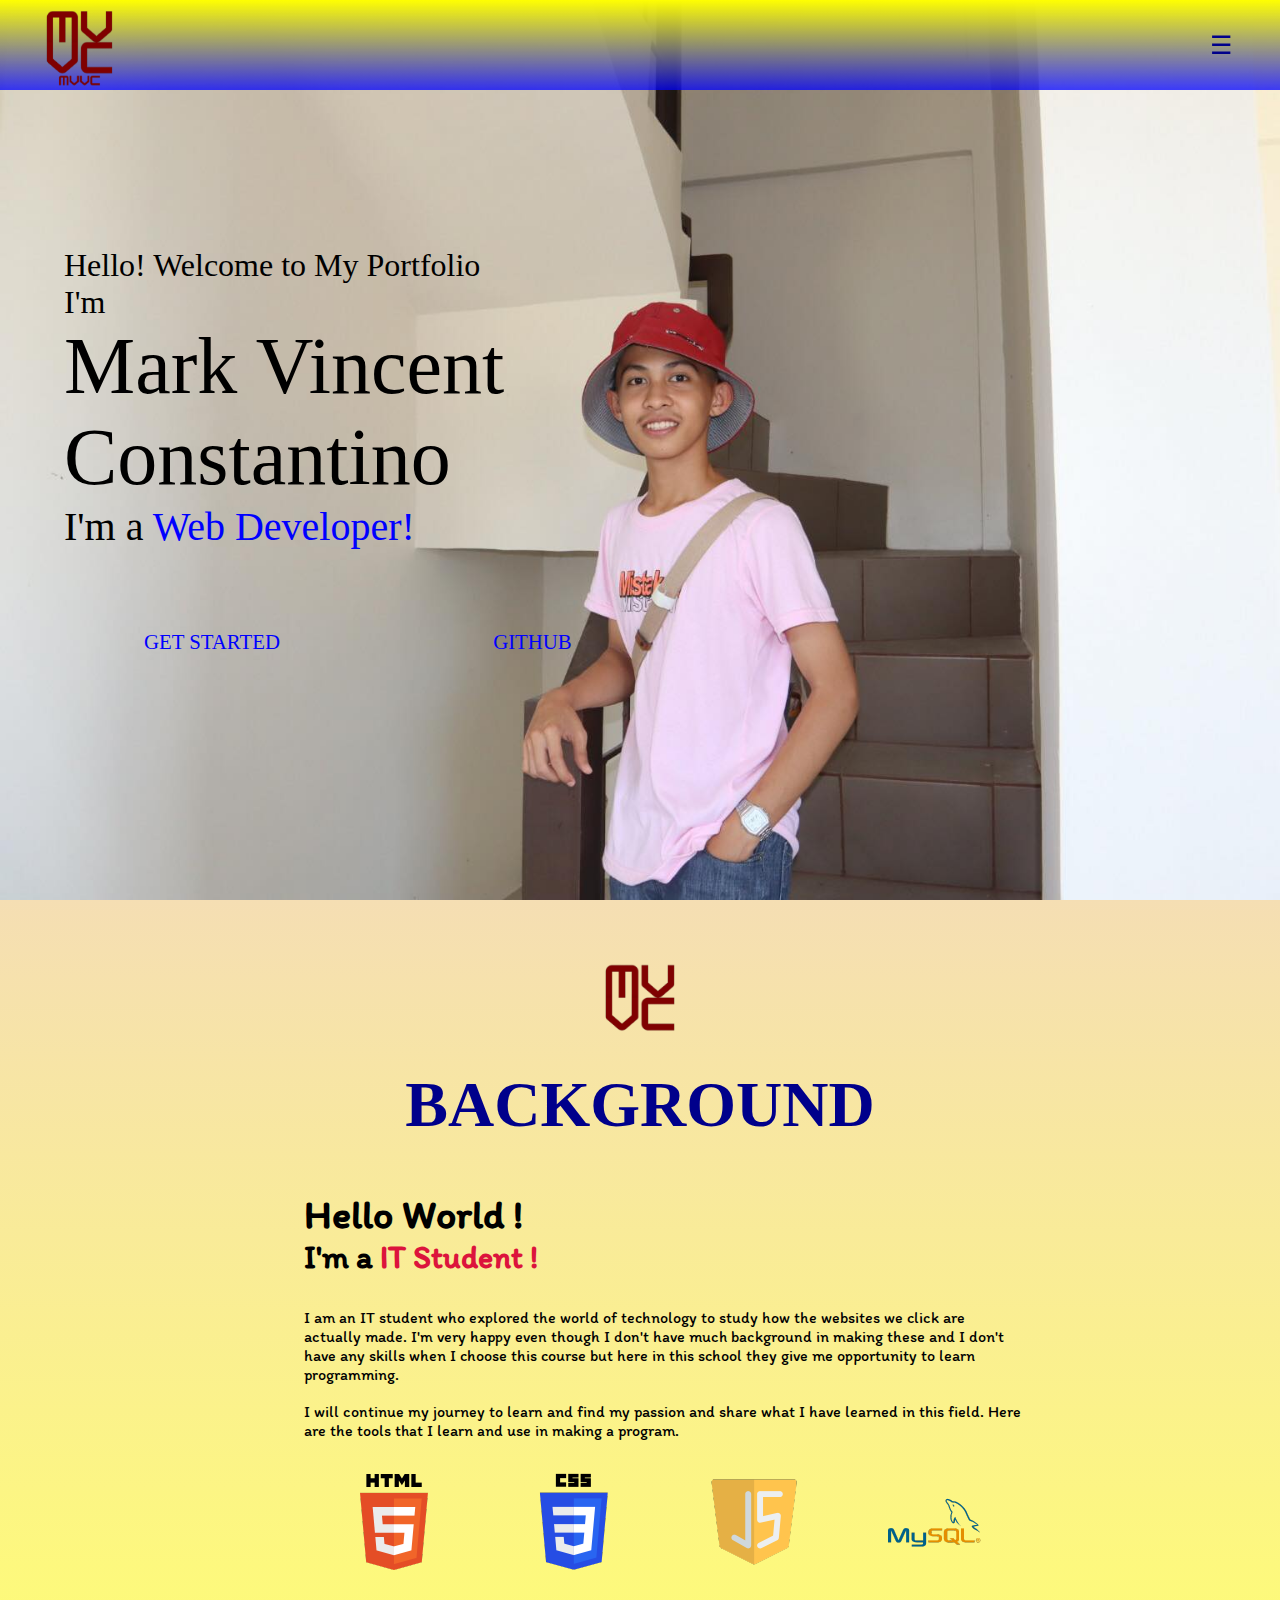
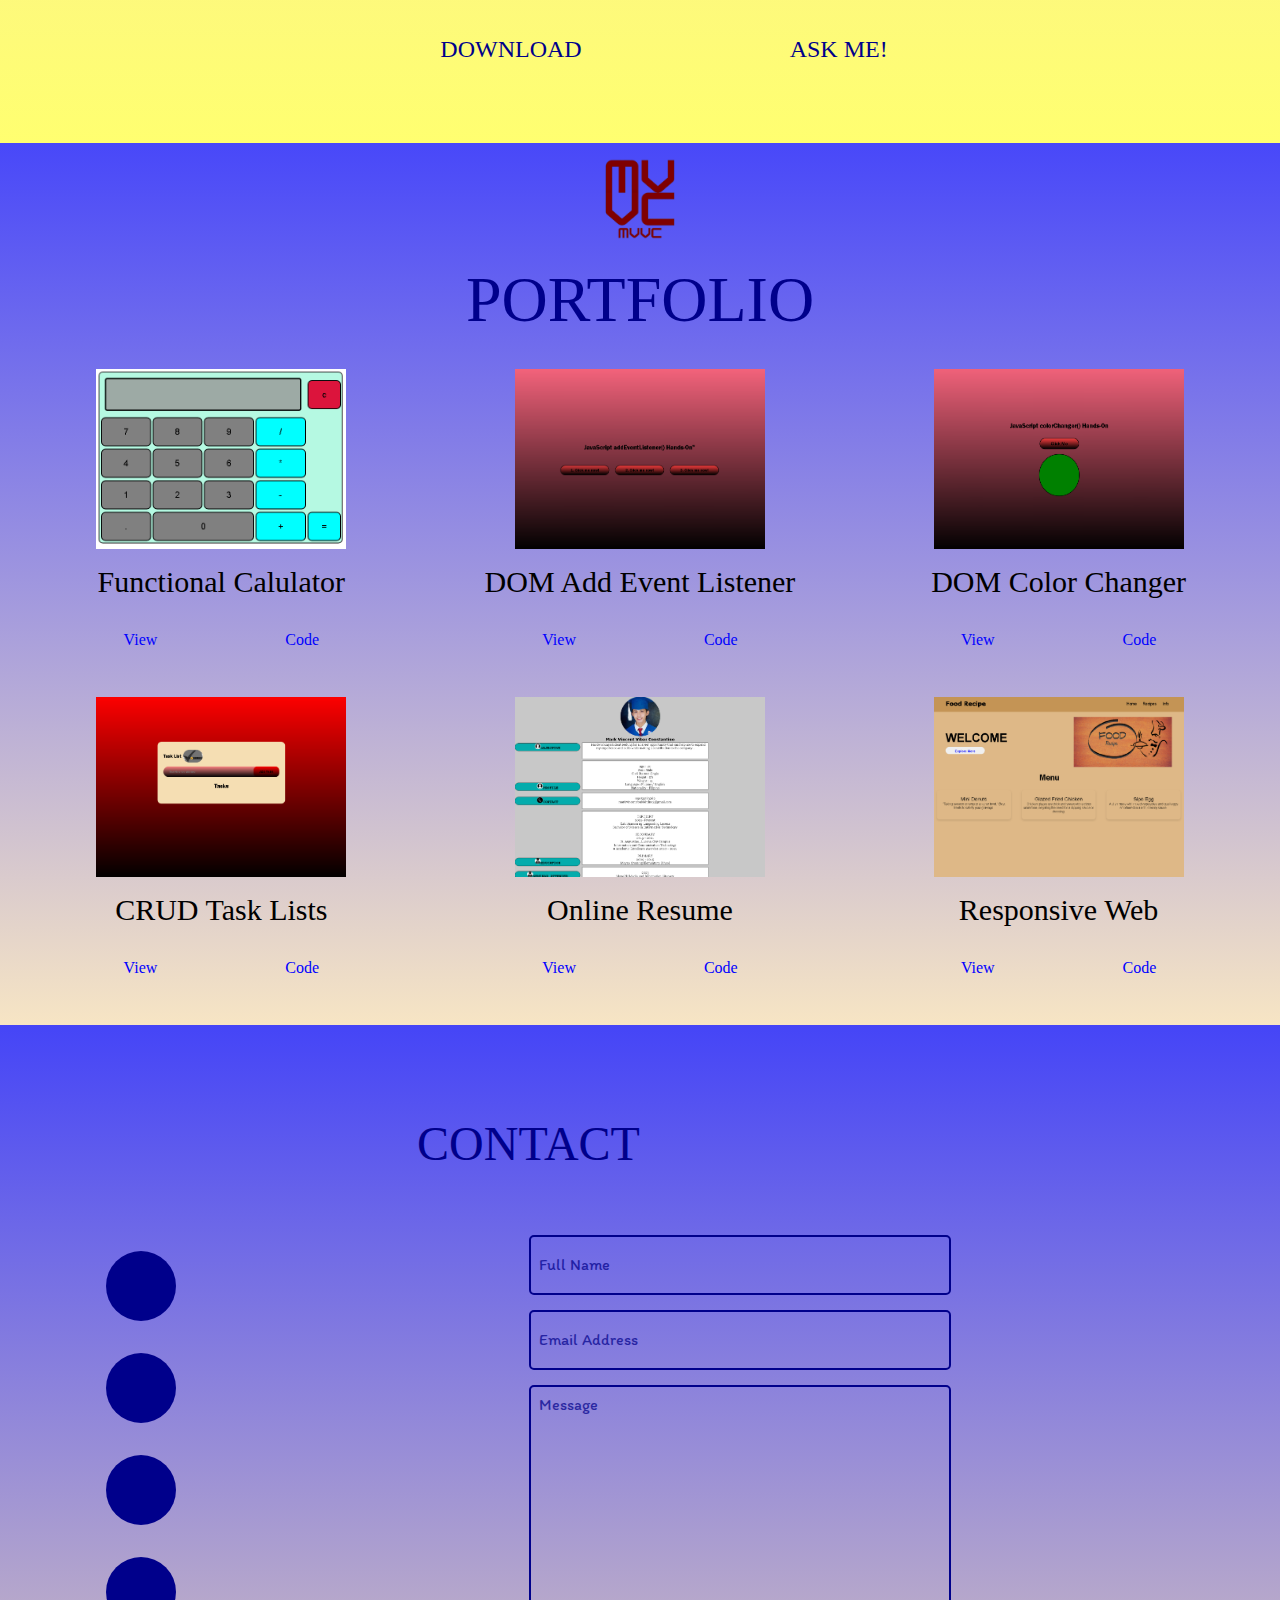
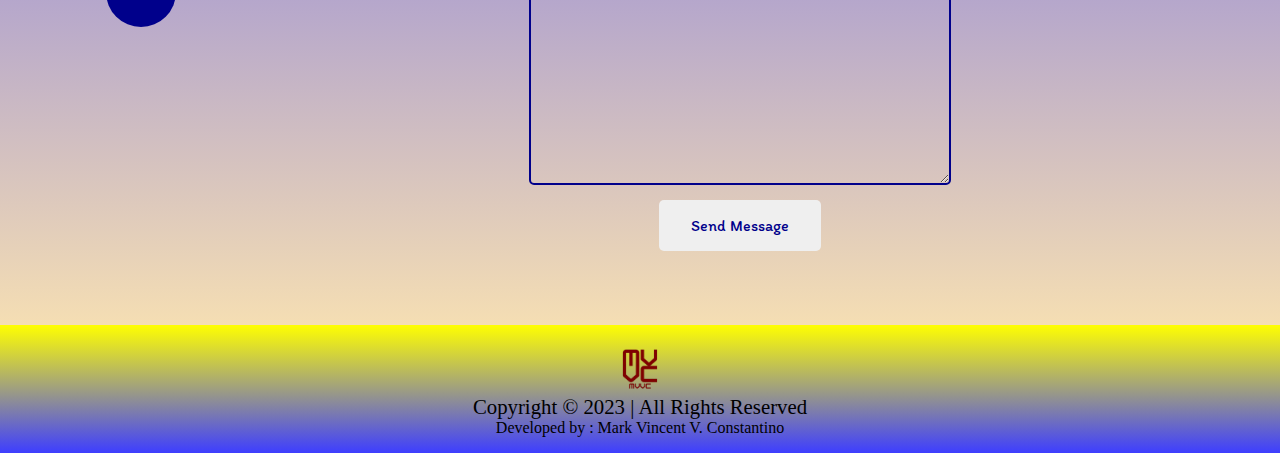
==== index.html @ 315e8000 "Update and rename x.html to index.html" ====
<!DOCTYPE html>
<html lang="en">
<head>
    <meta charset="UTF-8">
    <meta http-equiv="X-UA-Compatible" content="IE=edge">
    <meta name="viewport" content="width=device-width, initial-scale=1.0"> 
        
        
    <link rel="icon" type="image/x-icon" href="layout/image/logo2.png">

    <title>Mark Vincent V. Constantino | Portfolio Website</title>

        
    <link rel="stylesheet" href="layout/css/style.css">
    <link rel="stylesheet" href="layout/css/navi.css">
    <link rel="stylesheet" href="layout/css/home.css">
    <link rel="stylesheet" href="layout/css/about.css">
    <link rel="stylesheet" href="layout/css/project.css">
    <link rel="stylesheet" href="layout/css/contact.css">

    <link rel="stylesheet" href="https://cdnjs.cloudflare.com/ajax/libs/font-awesome/6.4.0/css/all.min.css" integrity="sha512-iecdLmaskl7CVkqkXNQ/ZH/XLlvWZOJyj7Yy7tcenmpD1ypASozpmT/E0iPtmFIB46ZmdtAc9eNBvH0H/ZpiBw==" crossorigin="anonymous" referrerpolicy="no-referrer" />

</head>
<body>
    <header id="main-header">
        <div class="navbar">

            <div class="logo">
                <a href="#">
                    <img src="layout/image/new logo.png" alt="Logo">
                </a>
            </div>

            <div class="dropdown">
                <button class="dropbtn">☰</button>
                <div class="dropdown-content">
                    <a href="#home">HOME</a>
                    <a href="#about">ABOUT</a>
                    <a href="#projects">PROJECTS</a>
                    <a href="#contact">CONTACT</a>
                    <a href="https://www.facebook.com/Mark.Constantino.45?mibextid=ZbWKwL" target="_blank"><i class="fa-brands fa-facebook" id="facebook"></i></a>
                    <a href="https://www.instagram.com/__vinceyy?igsh=MmI5a3g2ZnZtajl3" target="_blank"><i class="fa-brands fa-instagram" id="instagram"></i></a>
                </div>
            </div> 

        </div>
  
    </header>  
    
    <section id="home">
        <div class="container">
            <div class="homes">
                <p class="intro">Hello! Welcome to My Portfolio <br> I'm</p>
                <p class="name">Mark Vincent Constantino</p>
                <p class="subname">I'm a <span>Web Developer!</span></p>
                <div class="buttons">
                    <a class="click" href="#about">GET STARTED </a>
                    <a class="click" href="https://github.com/MarkConstantino?tab=repositories" target="_blank">GITHUB</a>
                </div>
            </div>
            <div class="containers"></div>
        </div>
    </section>


    <section id="about">
        <div class="container">
            <div class="newlogo">
                <img src="layout/image/logo2.png" alt="Logo">
            </div>
            <h1 class="title">BACKGROUND</h1>
            <div class="about_content">
                <div class="about_containers">
                    <h2 class="about_title">Hello World !</h2>
                    <h2 class="about_subtitle">I'm a <span>IT Student !</span></h2>
                    <p class="content">
                        I am an IT student who explored the world of technology to study how the websites we click are actually made. I'm very happy even though I don't have much background in making these and I don't have any skills when I choose this course but here in this school they give me opportunity to learn programming.
                    </p>
                    <br />
                    <p class="content">
                        I will continue my journey to learn and find my passion and share what I have learned in this field. Here are the tools that I learn and use in making a program.
                    </p>
                    <div class="icons">
                        <img src="layout/image/html.png" alt="HTML">
                        <img src="layout/image/css.png" alt="CSS">
                        <img src="layout/image/js.png" alt="JAVASCRIPT">
                        <img src="layout/image/mysql.png" alt="MYSQL">
                    </div>
                    <div class="button">
                        <a href="resume.doc" class="download-btn" download>DOWNLOAD </a>
                        <a href="#contact" class="read_btn">ASK ME!</a>
                    </div>
                </div>
            </div>
        </div>
    </section>

    <section id="projects">
        <div class="container">
            <div class="nlogo">
                <img src="layout/image/new logo.png" alt="Logo">
            </div>
            <div class="title">PORTFOLIO</div>

            <div class="projects">
                <div class="project">
                    <img src="layout/image/calcu.png" alt=" Calulator">
                    <div class="project_title">Functional Calulator</div>
                    <div class="buttons">
                        <a href="https://markconstantino.github.io/Working-Calculator/" class="btn live-btn" target="_blank">View</a>
                        <a href="https://github.com/MarkConstantino/Working-Calculator" class="btn source-btn" target="_blank">Code</a>
                    </div>
                </div>

                <div class="project">
                    <img src="layout/image/alert.png" alt="Add Event Listener">
                    <div class="project_title">DOM Add Event Listener</div>
                    <div class="buttons">
                        <a href="https://markconstantino.github.io/HandsOn1-addEventListener-WS101/" class="btn live-btn" target="_blank">View</a>
                        <a href="https://github.com/MarkConstantino/HandsOn1-addEventListener-WS101" class="btn source-btn" target="_blank">Code</a>
                    </div>
                </div>

                <div class="project">
                    <img src="layout/image/color.png" alt="Color Changer">
                    <div class="project_title">DOM Color Changer</div>
                    <div class="buttons">
                        <a href="https://markconstantino.github.io/HandsOn2-colorChanger-WS101/" class="btn live-btn" target="_blank">View</a>
                        <a href="https://github.com/MarkConstantino/HandsOn2-colorChanger-WS101" class="btn source-btn" target="_blank">Code</a>
                    </div>
                </div>

                <div class="project">
                    <img src="layout/image/todo.png" alt="Task List">
                    <div class="project_title">CRUD Task Lists</div>
                    <div class="buttons">
                        <a href="https://markconstantino.github.io/Task_Lists/" class="btn live-btn" target="_blank">View</a>
                        <a href="https://github.com/MarkConstantino/Task_Lists" class="btn source-btn" target="_blank">Code</a>
                    </div>
                </div>

                <div class="project">
                    <img src="layout/image/resume.png" alt="Online Resume">
                    <div class="project_title">Online Resume</div>
                    <div class="buttons">
                        <a href="https://markconstantino.github.io/Online-Resume/" class="btn live-btn" target="_blank">View</a>
                        <a href="https://github.com/MarkConstantino/Online-Resume" class="btn source-btn" target="_blank">Code</a>
                    </div>
                </div>

                <div class="project">
                    <img src="layout/image/responsive.png" alt="Responsive Web">
                    <div class="project_title">Responsive Web</div>
                    <div class="buttons">
                        <a href="https://markconstantino.github.io/Responsive-page/" class="btn live-btn" target="_blank">View</a>
                        <a href="https://github.com/MarkConstantino/Responsive-page" class="btn source-btn" target="_blank">Code</a>
                    </div>
                </div>

            </div>
        </div>
    </section>

    <section id="contact">
        <div class="container">
            <div class="contact_title">CONTACT</div>
            <div class="contact_content">
                <div class="contact_homes">
                    <div class="contact_buttons">

                        <div class="contact_btn">
                            <a href="Kanlurang Mayao Road, Lucena, 4301 Quezon" target="_blank">
                                <i class="fa-solid fa-location-dot"></i>
                            </a>
                            <h3>Brgy. Kanluran Mayao, Lucena City 4301, Quezon</h3>
                        </div>

                        <div class="contact_btn">
                            <a href="markvincentconstantino3@gmail.com" target="_blank">
                                <i class="fa-solid fa-phone contact_icons"></i>
                            </a>
                            <h3>+63 9477426716</h3>
                        </div>
                            
                        <div class="contact_btn">
                            <a href="markvincentconstantino3@gmail.com">
                                <i class="fa-solid fa-envelope contact_icons"></i>
                            </a>
                            <h3>markvincentconstantino3@gmail.com</h3>
                        </div>

                        <div class="contact_btn">
                            <a href="https://www.facebook.com/Mark.Constantino.45?mibextid=ZbWKwL" target="_blank">
                                <i class="fa-brands fa-facebook-messenger contact_icons"></i>
                            </a>
                            <h3>Mark.Constantino.45</h3>
                        </div>
                    </div>
                </div>
                <div class="contact_containers">
                    <form id="contactForm" action="https://formspree.io/f/xknlodje" method="POST">
                        <input type="text" id="name" name="name" placeholder="Full Name">
                        <input type="email" id="email" name="email" placeholder="Email Address">
                        <textarea name="message" id="message" placeholder="Message" cols="30" rows="10"></textarea>
                        <button type="submit" class="submit_btn">Send Message</button>
                    </form>
                </div>
            </div>
        </div>
    </section>

    <footer>
        <div class="mvvc">
            <img src="layout/image/new logo.png" alt="Logo">
        </div>
        <p class="copyright">Copyright © 2023 | All Rights Reserved </p>
        <p class="developer">Developed by : Mark Vincent V. Constantino</p>
    </footer>

    <script src="assets/js/main.js"></script>
        
</body>
</html>
---- layout/css/style.css ----
@import url('https://fonts.googleapis.com/css2?family=Itim&family=Russo+One&display=swap');

* {
    margin: 0%;
    padding: 0%;
    box-sizing: border-box;
}

li {
    list-style: none;
}

a {
    text-decoration: none;
    color: black;
    font-size: 1.3rem;
    font-family: 'Franklin Gothic Medium';
}

a:hover {
    color: royalblue;
    font-size: 1.5rem;
}

footer {
    background: repeating-linear-gradient(rgb(255, 255, 1), rgba(0, 0, 255, 0.755));
    font-family: 'russo';
    color: black;
    display: flex;
    flex-direction: column;
    justify-content: center;
    align-items: center;
    padding: 1rem 0;
}

.mvvc img {
    align-items: center;
    width: 50px;
    height: 50px;
    margin-top: 0px;
}

footer .copyright {
    font-size: 1.3rem;
}

footer .developer {
    font-size: 1rem;
}

@media (max-width: 576px) {
    footer {
        padding: 0.5rem 0;
    }

    footer .copyright,
    footer .developer,
    footer .developer a {
        font-size: 0.8rem; 
    }
}
---- layout/css/navi.css ----
header {  
    position: fixed;
    top: 0;
    background: repeating-linear-gradient(rgb(255, 255, 1), rgba(0, 0, 255, 0.755));
    width: 100%;
    padding: 0 2rem;
}

.navbar {
    width: 100%;
    height: 90px;
    margin: 0 auto;
    display: flex;
    align-items: center;
    justify-content: space-between;
}

.navbar .logo a img {
    width: 95px;
    height: auto;
}

.dropbtn {
    margin-left: 3rem;
    background-color: transparent;
    color: darkblue;
    padding: 16px;
    font-size: 25px;
    border: none;
    cursor: pointer;
}
  
.dropdown {
    position: relative;
    display: inline-block;
}
  
.dropdown-content {
    display: none;
    position: absolute;
    background-color: #8581fb;
    min-width: 160px;
    box-shadow: 0px 8px 16px 0px rgba(0,0,0,0.2);
    z-index: 1;
}
  
.dropdown-content a {
    color: black;
    padding: 12px 16px;
    text-decoration: none;
    display: block;
}
  
.dropdown-content a:hover {
    background-color: #f1f1f1;
}
  
.dropdown:hover .dropdown-content {
    display: block;
}
  
.dropdown:hover .dropbtn {
    color: rgb(255, 255, 105);
    background-color: transparent;
}

/* Styles for tablets */
@media only screen and (max-width: 768px) {
    header {
        padding: 0 1rem;
    }

    .navbar {
        height: 70px;
    }

    .navbar .logo a img {
        width: 80px;
    }


    .dropbtn {
        font-size: 20px;
    }
}

/* Styles for phones */
@media only screen and (max-width: 480px) {
    .navbar {
        height: auto;
        flex-direction: column;
    }

    .navbar .logo {
        margin-bottom: 10px;
    }


    .dropbtn {
        margin: 0;
        font-size: 20px;
    }
}
---- layout/css/home.css ----
#home {
    height: 100vh;
    background-image: url(../image/me.jpeg);
    background-repeat: no-repeat;
    background-attachment: scroll;
    background-size: cover;
    display: flex;
    flex-direction: column;
    justify-content: center;
    color: black;
}

#home .container {
    display: flex;
    flex-wrap: wrap;
    justify-content: center;
}

#home .container .homes {
    height: 400px;
    width: 55%;
    display: flex;
    flex-direction: column;
    align-items: left;
    justify-content: center;
}

#home .container .containers {
    width: 38%;
}

.homes .intro {
    font-family: 'Franklin Gothic Medium';
    font-size: 2rem;
}

.homes .name {
    font-family: 'Franklin Gothic Medium';
    font-size: 7rem;
    margin-top: 0;
}

.homes .subname {
    font-family: 'Franklin Gothic Medium';
    font-size: 3rem;
    margin-top: 0;
}

.homes .subname span {
    color: blue;
}

.homes .content {
    font-family: 'Lucida Sans';
    margin-top: 5rem;
    font-size: 1.3rem;
}

.homes .buttons {
    margin-top: 5rem;
    gap: 3rem;
}

.homes .buttons .click {
    border: black;
    padding: 1rem 5rem;
    border-radius: 50%;
    color: blue;
    font-family: 'Franklin Gothic Medium';
    font-size: 1.3rem;
    margin-right: 3rem;
}


.homes .buttons .click:hover {
    background-color: blue;
    color: black;
}

@media (max-width: 1669px) {
    #home .container .containers {
        width: 35%;
    }

    .homes .intro {
        font-size: 2rem;
    }

    .homes .name {
        font-size: 5rem;
    }

    .homes .subname {
        font-size: 2.5rem;
    }

    .homes .content {
        font-size: 1rem;
    }

    .homes .buttons #join_btn {
        margin-right: 1rem;
    }
}

@media (max-width: 1440px) {

    .homes .buttons #contact_btn {
        padding: 1rem 2rem;
    }
}

@media (max-width: 1210px) {
    .homes .name {
        font-size: 6rem;
    }
}

@media (max-width: 1150px) {
    .about_homes .about_title {
        font-size: 2rem;
    }

    .about_homes .content {
        font-size: 0.9rem;
    }

    .about_homes .icons img {
        width: 50px;
    }
}

@media (max-width: 992px) {
  
    #home .container .homes {
        width: 100%;
        padding: 3rem;
    }

    #home .container .containers {
        display: none;
    }

    .homes .name {
        font-size: 4rem;
    }

    .homes .subname {
        font-size: 2rem;
    }

    .homes .content {
        font-size: 1rem;
    }
}

@media (max-width: 694px) {
    .homes .name {
        font-size: 3.5rem;
    }
}

@media (max-width: 576px) {
    
    #home .container .homes {
        margin-top: 3rem;
        align-items: flex-start;
    }

    .homes .intro {
        font-size: 1.3rem;
    }

    .homes .name {
        font-size: 3rem;
    }

    .homes .subname {
        font-size: 1.5rem;
    }

    .homes .content {
        font-size: 0.9rem;
        margin-top: 2rem;
    }

    .homes .buttons {
        display: flex;
        margin-top: 2rem;
    }

    .homes .buttons #contact_btn {
        padding: 1rem;
        font-size: 1rem;
        text-align: center;
    }
}
---- layout/css/about.css ----
@import url("style.css");

#about {
    height: 100%;
    background: repeating-linear-gradient(wheat, rgb(255, 255, 112));
    background-attachment: scroll;
    background-size: cover;
    display: flex;
    flex-wrap: wrap;
}

#about .container {
    display: flex;
    align-items: center;
    flex-direction: column;
    justify-content: center;
    padding: 3rem 0;
}

.newlogo img {
    align-items: center;
    width: 100px;
    height: 100px;
    margin-bottom: 0px;
}

#about .container .title {
    color: darkblue;
    font-family: 'russo';
    font-size: 4rem;
    margin: 1rem 0 0 0;
}

#about .container .about_content {
    display: flex;
    justify-content: center;
    margin-top: 3rem;
}

.about_containers {
    width: 65%;
    padding: 0 2rem 0 5rem;
    display: flex;
    flex-direction: column;
    align-items: flex-start;
}

.about_containers .about_title {
    font-family: 'itim';
    font-size: 3.5rem;
    margin: 0;
}

.about_containers .about_subtitle {
    font-family: 'itim';
    font-size: 2.5rem;
    margin-bottom: 2rem;
}

.about_containers .about_subtitle span {
    color: crimson;
}

.about_containers .content {
    font-family: 'itim';
    font-size: 24px;
}

.about_containers .icons {
    width: 100%;
    display: flex;
    justify-content: space-around;
    margin: 2rem 0;
}

.about_containers .button {
    width: 100%;
    display: flex;
    justify-content: center;
    gap: 3rem;
}

.about_containers .button a {
    border: black;
    padding: 1rem 5rem;
    border-radius: 50%;
    color: darkblue;
    font-family: 'russo';
    font-size: 2rem;
    margin: 1rem 0;
}

.about_containers .button a:hover {
    background-color: darkblue;
    color: white;
}

@media (max-width: 1669px) {
    .about_containers .about_title {
        font-size: 3rem;
    }

    .about_containers .about_subtitle {
        font-size: 2rem;
    }

    .about_containers .content {
        font-size: 1rem;
    }

    .about_containers .button a {
        font-size: 1.5rem;
    }
}

@media (max-width: 1440px) {
    .about_containers .about_title {
        font-size: 2.5rem;
    }
}

@media (max-width: 1210px) {
    #about {
        height: 100%;
    }

    #about .container .about_content {
        flex-direction: column;
        gap: 2rem;
    }

    .about_leftDiv,
    .about_containers {
        width: 100%;
        align-items: center;
    }

    .about_containers {
        padding: 0 2rem 0 2rem;
    }
}

@media (max-width: 790px) {
    .about_containers .about_title {
        font-size: 2rem;
    }

    .about_containers .about_subtitle {
        font-size: 2rem;
    }

    .about_containers .icons img {
        width: 75px;
    }

    .about_containers .button a {
        font-size: 1.2rem;
    }
}

@media (max-width: 576px) {
    #about .container .title {
        font-size: 2rem;
    }

    .about_containers {
        width: 100%;
        padding: 0 2rem;
        align-items: center;
    }

    .about_containers .about_title {
        font-size: 1.8rem;
        text-align: center;
    }

    .about_containers .about_subtitle {
        font-size: 1.5rem;
    }

    .about_containers .button a {
        padding: 1rem;
    }

    .about_containers .icons img {
        width: 50px;
    }

    .about_containers .button {
        gap: 1rem;
    }

    .about_containers .button a {
        font-size: 1rem;
    }
}
---- layout/css/project.css ----
@import url("style.css");

#projects {
    height: 100%;
    background: repeating-linear-gradient(rgb(72, 72, 249), rgb(247, 229, 196));
    background-attachment: scroll;
    background-size: cover;
    overflow-x: hidden;
    color: white;
}

.nlogo img {
    align-items: center;
    width: 100px;
    height: 100px;
    margin-bottom: 0px;
}

#projects .container {
    display: flex;
    flex-wrap: wrap;
    justify-content: center;
    flex-direction: column;
    align-items: center;
}

#projects .container .title {
    color: darkblue;
    font-family: 'russo';
    font-size: 4rem;
    margin: 1rem 0 0 0;
}

#projects .container .projects {
    width: 100%;
    display: flex;
    justify-content: space-evenly;
    flex-wrap: wrap;
    margin: 32px 0;
}

#projects .container .projects .project {
    display: flex;
    flex-wrap: wrap;
    align-items: center;
    justify-content: center;
}

#projects .container .projects .project:nth-child(-n + 3) {
    flex-basis: calc(33.33% - 32px);
    margin-bottom: 32px;
}

#projects .container .projects .project:nth-child(n + 4) {
    flex-basis: calc(33.33% - 32px);
}

.projects .project img {
    width: 250px;
    height: 180px;
}

.projects .project .project_title {
    color: black;
    font-family: 'Franklin Gothic Medium';
    font-size: 30px;
    font-weight: 400;
    margin: 16px 0;
}

.projects .project .buttons {
    display: flex;
    gap: 30px;
}

.projects .project .buttons a {
    border: black;
    padding: 16px 49px;
    border-radius: 50%;
    color: blue;
    font-size: 1rem;
}

.projects .project .buttons a:hover {
    background-color: blue;
    color: yellow;
    font-size: 1.3rem;
}

/********** RESPONSIVENESS STYLE *************/
@media (max-width: 576px) {
    #projects .container .title {
        font-size: 2rem;
    }

    .projects .project img {
        width: 100%;
        height: auto;
        max-width: 350px;
    }

    .projects .project .project_title {
        font-size: 1.3rem;
    }

    .projects .project .buttons a {
        font-size: 0.9rem;
        padding: 12px 35px; 
    }

    .projects .project .buttons a:hover {
        font-size: 1.1rem;
    }
}
---- layout/css/contact.css ----
@import url("style.css");

#contact {
    height: 100vh;
    background: repeating-linear-gradient(rgb(69, 69, 247), wheat);
    background-repeat: no-repeat;
    background-attachment: scroll;
    background-size: cover;
    display: flex;
    flex-wrap: wrap;
}

#contact .container {
    display: flex;
    flex-direction: column;
    align-items: center;
    justify-content: center;
}

#contact .container .contact_title {
    color: darkblue;
    font-size: 3rem;
    font-family: 'Franklin Gothic Medium';
    margin: 1rem 0 0 0;
}

.contact_content {
    display: flex;
    flex-wrap: wrap;
    justify-content: center;
    width: 80%;
    margin-top: 4rem;
}

.contact_homes {
    flex: 1;
}

.contact_buttons .contact_btn {
    display: flex;
    align-items: center;
    gap: 20px;
    margin-right: 5rem;
}

.contact_buttons .contact_btn:hover .fa-solid.fa-location-dot,
.contact_buttons .contact_btn:hover .fa-solid.fa-phone,
.contact_buttons .contact_btn:hover .fa-solid.fa-envelope,
.contact_buttons .contact_btn:hover .fa-brands.fa-facebook-messenger {
    height: 80px;
    width: 80px;
}

.contact_buttons .contact_btn h3 {
    color: black;
    display: none;
}

.contact_buttons .contact_btn:hover h3 {
    display: flex;
}

.fa-solid.fa-location-dot,
.fa-solid.fa-phone,
.fa-solid.fa-envelope,
.fa-brands.fa-facebook-messenger {
    color: yellow;
    font-size: 2rem;
    background-color: darkblue;
    height: 70px;
    width: 70px;
    display: flex;
    justify-content: center;
    align-items: center;
    border-radius: 100px;
    margin: 1rem 0;
}

.contact_containers {
    flex: 1;
}

form {
    display: flex;
    flex-wrap: wrap;
    justify-content: center;
}

form input,
form textarea {
    width: 100%;
    padding: 8px;
    margin-bottom: 15px;
    border: 2px solid darkblue;
    border-radius: 5px;
    background-color: transparent;
    font-size: 1rem;
    font-family: 'itim';
    color: black;
}

form input {
    height: 60px;
}

form textarea {
    height: 400px;
}

::placeholder {
    color: darkblue;
    opacity: 0.7;
}

form .submit_btn {
    padding: 1rem 2rem;
    color: darkblue;
    border: black;
    border-radius: 5px;
    cursor: pointer;
    font-size: 1rem;
    font-family: 'itim';
    font-weight: 500;
}

form .submit_btn:hover {
    background-color: darkblue;
    color: yellow;
}


@media (max-width: 992px) {
    #contact {
        height: auto;
    }

    .contact_content {
        width: 95%;
    }

    .contact_buttons .contact_btn {
        margin-right: 1rem;
    }
}

@media (max-width: 576px) {
    #contact .container .contact_title {
        font-size: 2rem;
    }

    #contact .container .contact_subtitle {
        font-size: 1rem;
    }

    .contact_content {
        flex-direction: column-reverse;
        width: 95%;
        margin-top: 2rem;
    }

    .contact_homes {
        order: 2;
    }

    .contact_containers {
        order: 1;
    }

    .contact_buttons {
        display: flex;
        justify-content: center;
    }

    .contact_buttons .contact_btn {
        gap: 0;
        margin-right: 1rem;
    }

    .fa-solid.fa-location-dot,
    .fa-solid.fa-phone,
    .fa-solid.fa-envelope,
    .fa-brands.fa-facebook-messenger {
        height: 50px;
        width: 50px;
        font-size: 1rem;
    }

    form .submit_btn {
        margin-bottom: 2rem;
    }

    .contact_buttons .contact_btn:hover h3 {
        display: none;
    }
}
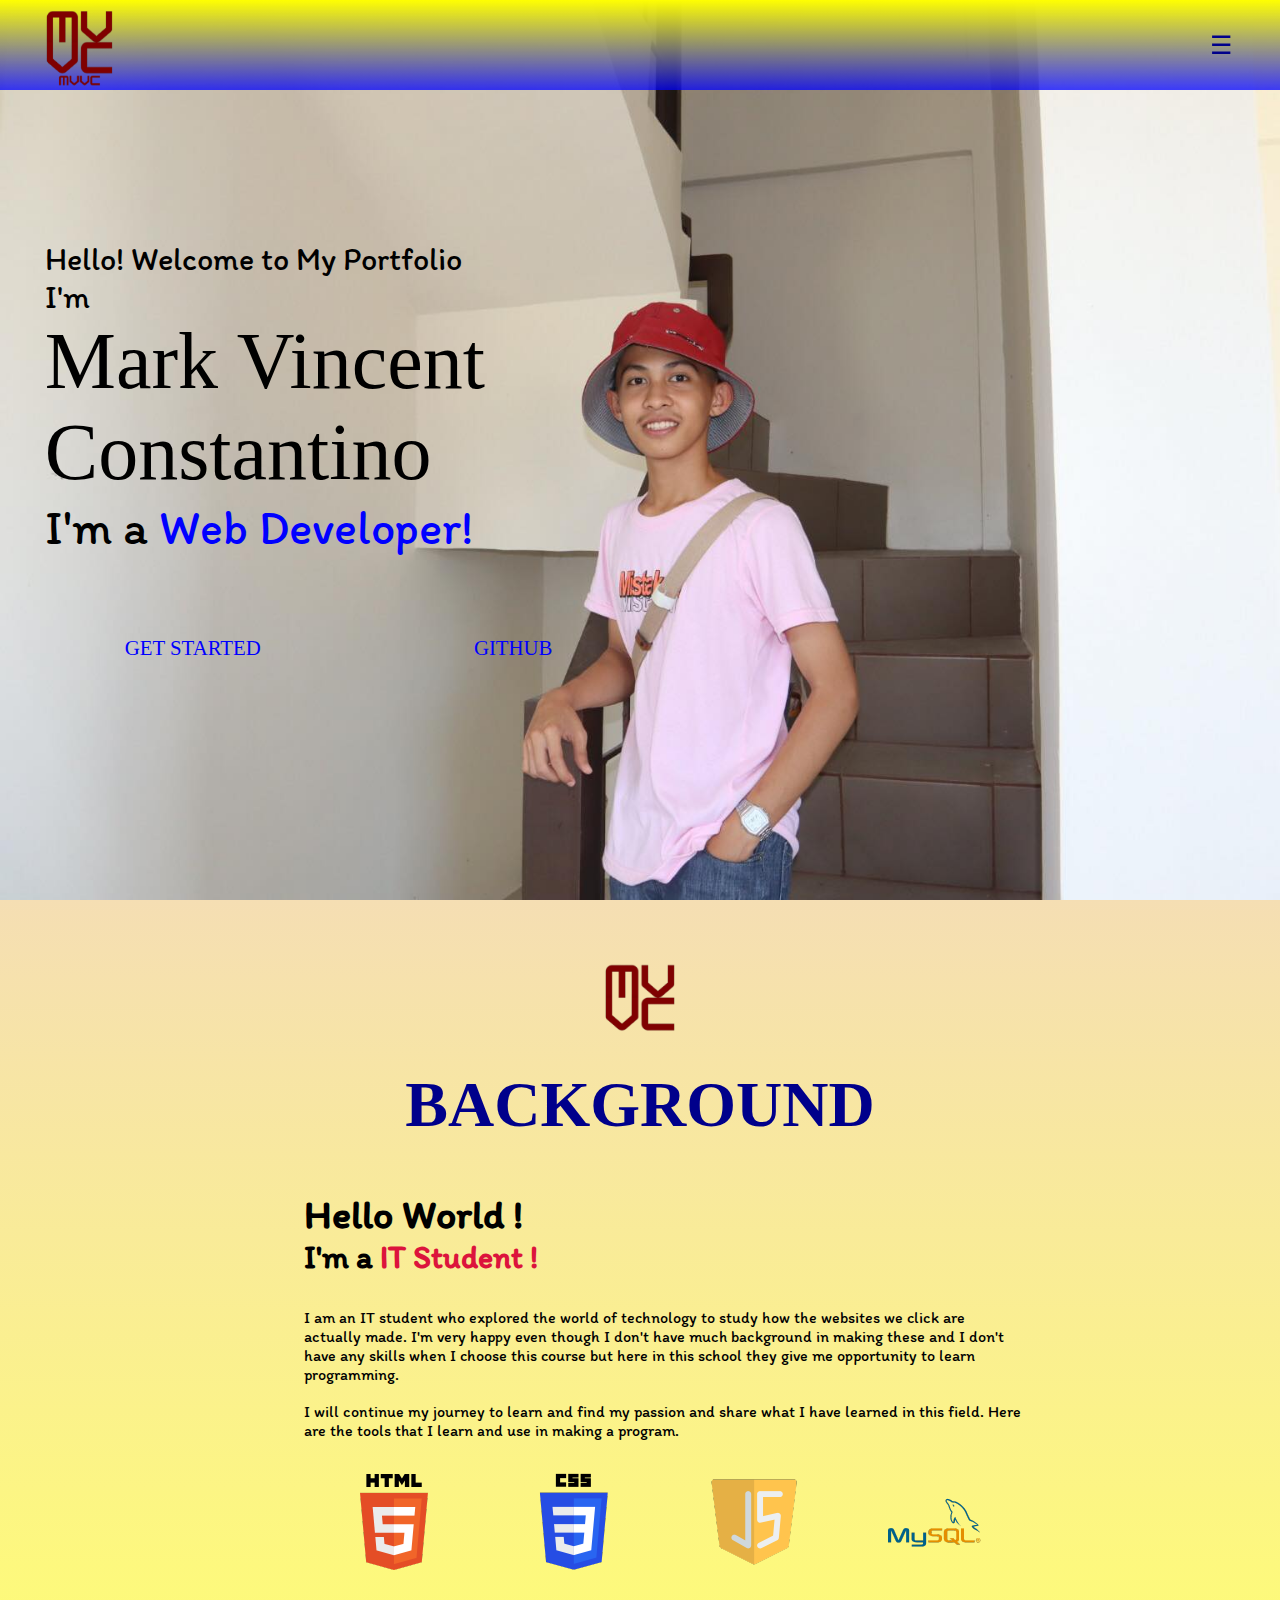
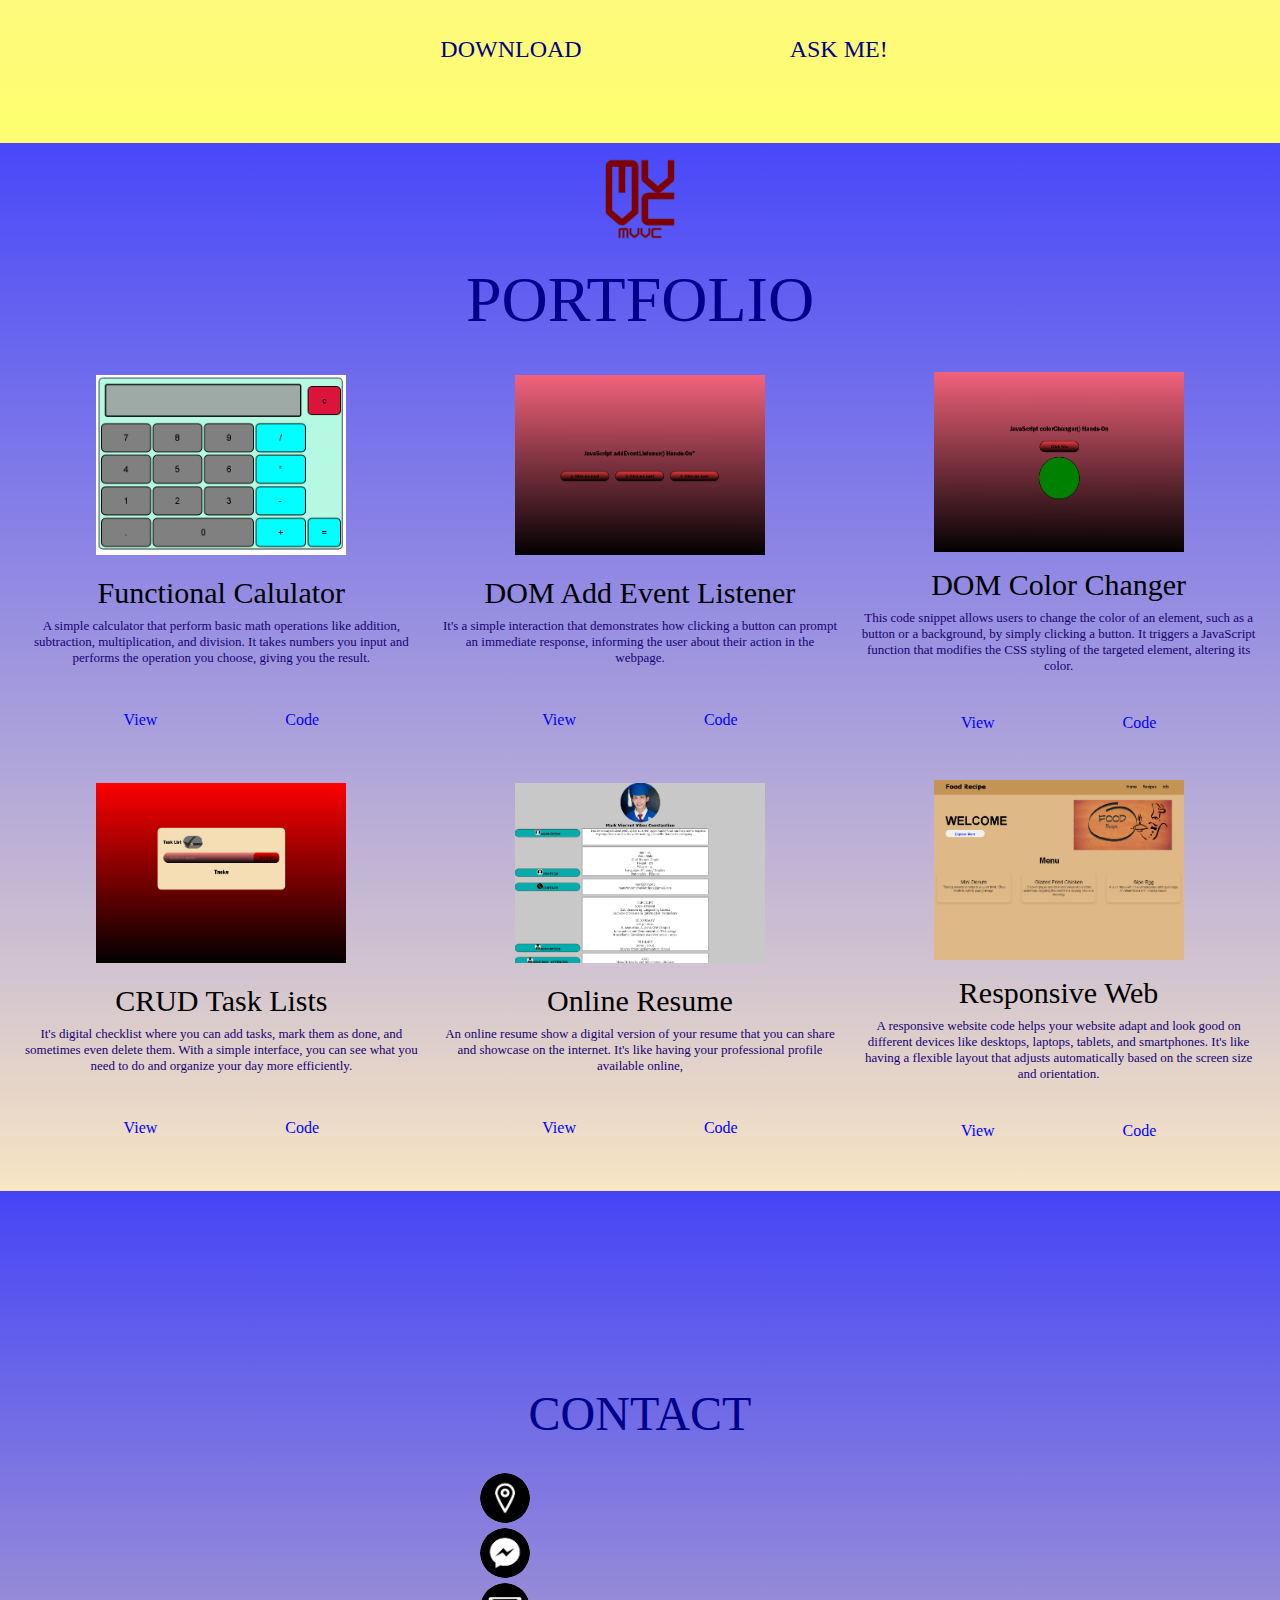
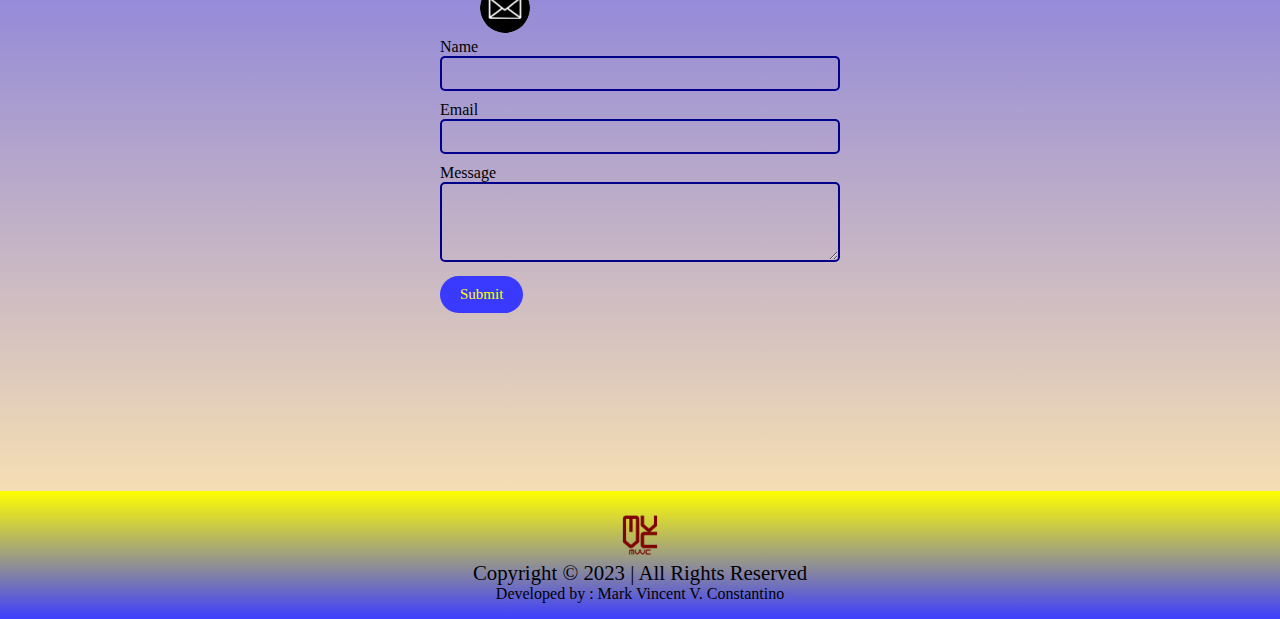
==== commit add2a152: "Update and rename x.html to index.html" ====
--- a/index.html
+++ b/index.html
@@ -18,7 +18,7 @@
     <link rel="stylesheet" href="layout/css/project.css">
     <link rel="stylesheet" href="layout/css/contact.css">
 
-    <link rel="stylesheet" href="https://cdnjs.cloudflare.com/ajax/libs/font-awesome/6.4.0/css/all.min.css" integrity="sha512-iecdLmaskl7CVkqkXNQ/ZH/XLlvWZOJyj7Yy7tcenmpD1ypASozpmT/E0iPtmFIB46ZmdtAc9eNBvH0H/ZpiBw==" crossorigin="anonymous" referrerpolicy="no-referrer" />
+    
 
 </head>
 <body>
@@ -105,7 +105,9 @@
             <div class="projects">
                 <div class="project">
                     <img src="layout/image/calcu.png" alt=" Calulator">
-                    <div class="project_title">Functional Calulator</div>
+                    <div class="project_title">Functional Calulator <br>
+                        <p>A simple calculator that perform basic math operations like addition, subtraction, multiplication, and division. It takes numbers you input and performs the operation you choose, giving you the result.</p>
+                    </div>
                     <div class="buttons">
                         <a href="https://markconstantino.github.io/Working-Calculator/" class="btn live-btn" target="_blank">View</a>
                         <a href="https://github.com/MarkConstantino/Working-Calculator" class="btn source-btn" target="_blank">Code</a>
@@ -114,7 +116,9 @@
 
                 <div class="project">
                     <img src="layout/image/alert.png" alt="Add Event Listener">
-                    <div class="project_title">DOM Add Event Listener</div>
+                    <div class="project_title">DOM Add Event Listener <br>
+                        <p> It's a simple interaction that demonstrates how clicking a button can prompt an immediate response, informing the user about their action in the webpage. </p>
+                    </div>
                     <div class="buttons">
                         <a href="https://markconstantino.github.io/HandsOn1-addEventListener-WS101/" class="btn live-btn" target="_blank">View</a>
                         <a href="https://github.com/MarkConstantino/HandsOn1-addEventListener-WS101" class="btn source-btn" target="_blank">Code</a>
@@ -123,7 +127,9 @@
 
                 <div class="project">
                     <img src="layout/image/color.png" alt="Color Changer">
-                    <div class="project_title">DOM Color Changer</div>
+                    <div class="project_title">DOM Color Changer <br>
+                        <p>This code snippet allows users to change the color of an element, such as a button or a background, by simply clicking a button. It triggers a JavaScript function that modifies the CSS styling of the targeted element, altering its color. </p>
+                    </div>
                     <div class="buttons">
                         <a href="https://markconstantino.github.io/HandsOn2-colorChanger-WS101/" class="btn live-btn" target="_blank">View</a>
                         <a href="https://github.com/MarkConstantino/HandsOn2-colorChanger-WS101" class="btn source-btn" target="_blank">Code</a>
@@ -132,7 +138,9 @@
 
                 <div class="project">
                     <img src="layout/image/todo.png" alt="Task List">
-                    <div class="project_title">CRUD Task Lists</div>
+                    <div class="project_title">CRUD Task Lists <br>
+                        <p>It's  digital checklist where you can add tasks, mark them as done, and sometimes even delete them. With a simple interface, you can see what you need to do  and organize your day more efficiently. </p>
+                    </div>
                     <div class="buttons">
                         <a href="https://markconstantino.github.io/Task_Lists/" class="btn live-btn" target="_blank">View</a>
                         <a href="https://github.com/MarkConstantino/Task_Lists" class="btn source-btn" target="_blank">Code</a>
@@ -141,7 +149,9 @@
 
                 <div class="project">
                     <img src="layout/image/resume.png" alt="Online Resume">
-                    <div class="project_title">Online Resume</div>
+                    <div class="project_title">Online Resume <br>
+                        <p>An online resume show a digital version of your resume that you can share and showcase on the internet. It's like having your professional profile available online,</p>
+                    </div>
                     <div class="buttons">
                         <a href="https://markconstantino.github.io/Online-Resume/" class="btn live-btn" target="_blank">View</a>
                         <a href="https://github.com/MarkConstantino/Online-Resume" class="btn source-btn" target="_blank">Code</a>
@@ -150,7 +160,9 @@
 
                 <div class="project">
                     <img src="layout/image/responsive.png" alt="Responsive Web">
-                    <div class="project_title">Responsive Web</div>
+                    <div class="project_title">Responsive Web <br>
+                        <p>A responsive website code helps your website adapt and look good on different devices like desktops, laptops, tablets, and smartphones. It's like having a flexible layout that adjusts automatically based on the screen size and orientation. </p>
+                    </div>
                     <div class="buttons">
                         <a href="https://markconstantino.github.io/Responsive-page/" class="btn live-btn" target="_blank">View</a>
                         <a href="https://github.com/MarkConstantino/Responsive-page" class="btn source-btn" target="_blank">Code</a>
@@ -167,47 +179,52 @@
             <div class="contact_content">
                 <div class="contact_homes">
                     <div class="contact_buttons">
-
                         <div class="contact_btn">
-                            <a href="Kanlurang Mayao Road, Lucena, 4301 Quezon" target="_blank">
-                                <i class="fa-solid fa-location-dot"></i>
+                            <a href="https://maps.app.goo.gl/kbRPXktaD6iJhLjn8"target="_blank">
+                                <img class="image-button" src="layout/image/loc.png" alt="Clickable Image">
                             </a>
-                            <h3>Brgy. Kanluran Mayao, Lucena City 4301, Quezon</h3>
-                        </div>
-
+                            <p>Brgy.KanluranMayao,LucenaCity4301,Quezon</p>
+                        </div>
+    
                         <div class="contact_btn">
-                            <a href="markvincentconstantino3@gmail.com" target="_blank">
-                                <i class="fa-solid fa-phone contact_icons"></i>
+                            <a href="https://www.facebook.com/Mark.Constantino.45?mibextid=ZbWKwL"target="_blank">
+                                <img class="image-button" src="layout/image/mes.png" alt="Clickable Image">
                             </a>
-                            <h3>+63 9477426716</h3>
-                        </div>
-                            
+                            <p>MarkVincentConstantino</p> 
+                        </div>
+
                         <div class="contact_btn">
-                            <a href="markvincentconstantino3@gmail.com">
-                                <i class="fa-solid fa-envelope contact_icons"></i>
+                            <a href="mailto:markvincentconstantino3@gmail.com?subject=Your%20Subject&body=Your%20Message"target="_blank">
+                                <img class="image-button" src="layout/image/mail.png" alt="Clickable Image">
                             </a>
-                            <h3>markvincentconstantino3@gmail.com</h3>
-                        </div>
-
-                        <div class="contact_btn">
-                            <a href="https://www.facebook.com/Mark.Constantino.45?mibextid=ZbWKwL" target="_blank">
-                                <i class="fa-brands fa-facebook-messenger contact_icons"></i>
-                            </a>
-                            <h3>Mark.Constantino.45</h3>
+                            <p>markvincentconstantino3@gmail</p>
+                        </div>
+                        
                         </div>
                     </div>
                 </div>
                 <div class="contact_containers">
-                    <form id="contactForm" action="https://formspree.io/f/xknlodje" method="POST">
-                        <input type="text" id="name" name="name" placeholder="Full Name">
-                        <input type="email" id="email" name="email" placeholder="Email Address">
-                        <textarea name="message" id="message" placeholder="Message" cols="30" rows="10"></textarea>
-                        <button type="submit" class="submit_btn">Send Message</button>
+                    <form id="contactForm" action="https://formspree.io/f/meqykzje"method="POST">
+                        <label for="name">Name</label>
+                        <input type="text" id="name" name="name" required>
+                    
+                        <label for="email">Email</label>
+                        <input type="email" id="email" name="email" required>
+                    
+                        <label for="message">Message</label>
+                        <textarea id="message" name="message" rows="4" required></textarea>
+                    
+                        <button type="button" onclick="sendEmail()">Submit</button>
                     </form>
                 </div>
-            </div>
-        </div>
-    </section>
+                <script>
+                    function sendEmail() {
+                        alert("Thank you for messaging. Message sent!");
+                    }
+                </script>
+            </div>
+        </div>                
+    </section>                           
 
     <footer>
         <div class="mvvc">
--- a/layout/css/style.css
+++ b/layout/css/style.css
@@ -1,8 +1,8 @@
 @import url('https://fonts.googleapis.com/css2?family=Itim&family=Russo+One&display=swap');
 
 * {
-    margin: 0%;
-    padding: 0%;
+    margin: 0;
+    padding: 0;
     box-sizing: border-box;
 }
 
@@ -53,9 +53,18 @@
         padding: 0.5rem 0;
     }
 
+    a {
+        font-size: 1rem; 
+    }
+
     footer .copyright,
     footer .developer,
     footer .developer a {
         font-size: 0.8rem; 
     }
+
+    .mvvc img {
+        width: 30px; 
+        height: 30px;
+    }
 }
--- a/layout/css/home.css
+++ b/layout/css/home.css
@@ -30,18 +30,18 @@
 }
 
 .homes .intro {
-    font-family: 'Franklin Gothic Medium';
+    font-family: 'itim';
     font-size: 2rem;
 }
 
 .homes .name {
     font-family: 'Franklin Gothic Medium';
-    font-size: 7rem;
+    font-size: 5rem;
     margin-top: 0;
 }
 
 .homes .subname {
-    font-family: 'Franklin Gothic Medium';
+    font-family: 'itim';
     font-size: 3rem;
     margin-top: 0;
 }
@@ -77,96 +77,27 @@
     color: black;
 }
 
-@media (max-width: 1669px) {
-    #home .container .containers {
-        width: 35%;
-    }
-
-    .homes .intro {
-        font-size: 2rem;
-    }
-
-    .homes .name {
-        font-size: 5rem;
-    }
-
-    .homes .subname {
-        font-size: 2.5rem;
-    }
-
-    .homes .content {
-        font-size: 1rem;
-    }
-
-    .homes .buttons #join_btn {
-        margin-right: 1rem;
-    }
-}
-
-@media (max-width: 1440px) {
-
-    .homes .buttons #contact_btn {
-        padding: 1rem 2rem;
-    }
-}
-
-@media (max-width: 1210px) {
-    .homes .name {
-        font-size: 6rem;
-    }
-}
-
-@media (max-width: 1150px) {
-    .about_homes .about_title {
-        font-size: 2rem;
-    }
-
-    .about_homes .content {
-        font-size: 0.9rem;
-    }
-
-    .about_homes .icons img {
-        width: 50px;
-    }
-}
 
 @media (max-width: 992px) {
-  
     #home .container .homes {
         width: 100%;
-        padding: 3rem;
+        padding: 20px;
     }
-
-    #home .container .containers {
-        display: none;
-    }
-
+    
     .homes .name {
         font-size: 4rem;
     }
-
+    
     .homes .subname {
         font-size: 2rem;
     }
-
+    
     .homes .content {
         font-size: 1rem;
     }
 }
 
-@media (max-width: 694px) {
-    .homes .name {
-        font-size: 3.5rem;
-    }
-}
-
 @media (max-width: 576px) {
-    
-    #home .container .homes {
-        margin-top: 3rem;
-        align-items: flex-start;
-    }
-
     .homes .intro {
         font-size: 1.3rem;
     }
@@ -180,18 +111,12 @@
     }
 
     .homes .content {
-        font-size: 0.9rem;
-        margin-top: 2rem;
+        font-size: 1rem;
+        margin-top: 1rem; 
     }
 
-    .homes .buttons {
-        display: flex;
-        margin-top: 2rem;
-    }
-
-    .homes .buttons #contact_btn {
-        padding: 1rem;
+    .homes .buttons .click {
+        padding: 1rem 2rem;
         font-size: 1rem;
-        text-align: center;
     }
 }
--- a/layout/css/project.css
+++ b/layout/css/project.css
@@ -36,7 +36,7 @@
     display: flex;
     justify-content: space-evenly;
     flex-wrap: wrap;
-    margin: 32px 0;
+    margin: 35px 0;
 }
 
 #projects .container .projects .project {
@@ -61,11 +61,19 @@
 }
 
 .projects .project .project_title {
+    text-align: center;
     color: black;
     font-family: 'Franklin Gothic Medium';
     font-size: 30px;
-    font-weight: 400;
+    font-weight: 200;
     margin: 16px 0;
+}
+.projects .project .project_title p{
+    text-align: center;
+    color: rgb(23, 3, 112);
+    font-family: 'Lucida Sans';
+    font-size: 13px;
+    margin: 8px 0;
 }
 
 .projects .project .buttons {
@@ -87,28 +95,32 @@
     font-size: 1.3rem;
 }
 
-/********** RESPONSIVENESS STYLE *************/
-@media (max-width: 576px) {
+@media (max-width: 768px) {
     #projects .container .title {
-        font-size: 2rem;
+        font-size: 2.5rem; 
     }
 
     .projects .project img {
         width: 100%;
         height: auto;
-        max-width: 350px;
+        max-width: 250px; 
     }
 
     .projects .project .project_title {
-        font-size: 1.3rem;
+        font-size: 24px; 
+    }
+
+    .projects .project .project_title p {
+        font-size: 12px; 
     }
 
     .projects .project .buttons a {
-        font-size: 0.9rem;
-        padding: 12px 35px; 
+        font-size: 0.8rem; 
+        padding: 12px 30px; 
     }
 
     .projects .project .buttons a:hover {
-        font-size: 1.1rem;
+        font-size: 1rem; 
     }
 }
+
--- a/layout/css/contact.css
+++ b/layout/css/contact.css
@@ -8,20 +8,22 @@
     background-size: cover;
     display: flex;
     flex-wrap: wrap;
+    justify-content: center; 
+    align-items: center; 
 }
 
 #contact .container {
     display: flex;
-    flex-direction: column;
+    justify-content: center;
     align-items: center;
-    justify-content: center;
+    flex-direction: column;   
 }
 
 #contact .container .contact_title {
     color: darkblue;
     font-size: 3rem;
     font-family: 'Franklin Gothic Medium';
-    margin: 1rem 0 0 0;
+    margin: 1rem 0 0;
 }
 
 .contact_content {
@@ -29,11 +31,17 @@
     flex-wrap: wrap;
     justify-content: center;
     width: 80%;
-    margin-top: 4rem;
+    margin-top: 2rem;
 }
 
 .contact_homes {
     flex: 1;
+}
+
+.contact_btn .image-button {
+    border-radius: 50%;
+    width: 50px;
+    height: 50px;
 }
 
 .contact_buttons .contact_btn {
@@ -41,155 +49,72 @@
     align-items: center;
     gap: 20px;
     margin-right: 5rem;
+    position: relative; 
 }
 
-.contact_buttons .contact_btn:hover .fa-solid.fa-location-dot,
-.contact_buttons .contact_btn:hover .fa-solid.fa-phone,
-.contact_buttons .contact_btn:hover .fa-solid.fa-envelope,
-.contact_buttons .contact_btn:hover .fa-brands.fa-facebook-messenger {
-    height: 80px;
-    width: 80px;
+.contact_buttons .contact_btn p {
+    color: black;
+    display: none;
+    position: absolute; 
+    font-size: 16px;
+    left: 30%; 
+
 }
 
-.contact_buttons .contact_btn h3 {
-    color: black;
-    display: none;
-}
-
-.contact_buttons .contact_btn:hover h3 {
+.contact_buttons .contact_btn:hover p {
     display: flex;
 }
 
-.fa-solid.fa-location-dot,
-.fa-solid.fa-phone,
-.fa-solid.fa-envelope,
-.fa-brands.fa-facebook-messenger {
-    color: yellow;
-    font-size: 2rem;
-    background-color: darkblue;
-    height: 70px;
-    width: 70px;
-    display: flex;
-    justify-content: center;
-    align-items: center;
-    border-radius: 100px;
-    margin: 1rem 0;
+form {
+    max-width: 400px;
+    margin: 0 auto;
 }
 
-.contact_containers {
-    flex: 1;
-}
-
-form {
-    display: flex;
-    flex-wrap: wrap;
-    justify-content: center;
-}
-
-form input,
-form textarea {
-    width: 100%;
-    padding: 8px;
-    margin-bottom: 15px;
+input,
+textarea {
     border: 2px solid darkblue;
     border-radius: 5px;
     background-color: transparent;
-    font-size: 1rem;
-    font-family: 'itim';
-    color: black;
+    width: 100%;
+    padding: 8px;
+    margin-bottom: 10px;
+    box-sizing: border-box;
 }
 
-form input {
-    height: 60px;
+button {
+    font-size: 15px;
+    font-family: 'Franklin Gothic Medium';
+    background-color: rgb(58, 58, 255);
+    color: yellow;
+    padding: 10px 20px;
+    border: none;
+    border-radius: 50px;
+    cursor: pointer;
 }
 
-form textarea {
-    height: 400px;
-}
-
-::placeholder {
-    color: darkblue;
-    opacity: 0.7;
-}
-
-form .submit_btn {
-    padding: 1rem 2rem;
-    color: darkblue;
-    border: black;
-    border-radius: 5px;
-    cursor: pointer;
-    font-size: 1rem;
-    font-family: 'itim';
-    font-weight: 500;
-}
-
-form .submit_btn:hover {
-    background-color: darkblue;
-    color: yellow;
+button:hover {
+    color: blue;
+    background-color: rgb(252, 252, 73);
 }
 
 
-@media (max-width: 992px) {
-    #contact {
-        height: auto;
+@media only screen and (max-width: 768px) {
+    .contact_content {
+        width: 90%; 
     }
-
-    .contact_content {
-        width: 95%;
-    }
-
     .contact_buttons .contact_btn {
-        margin-right: 1rem;
+        margin-right: 2rem; 
     }
 }
 
-@media (max-width: 576px) {
-    #contact .container .contact_title {
-        font-size: 2rem;
+@media only screen and (max-width: 480px) {
+    .contact_content {
+        width: 100%; 
     }
-
-    #contact .container .contact_subtitle {
-        font-size: 1rem;
+    form {
+        max-width: 90%;
     }
-
-    .contact_content {
-        flex-direction: column-reverse;
-        width: 95%;
-        margin-top: 2rem;
-    }
-
-    .contact_homes {
-        order: 2;
-    }
-
-    .contact_containers {
-        order: 1;
-    }
-
-    .contact_buttons {
-        display: flex;
-        justify-content: center;
-    }
-
     .contact_buttons .contact_btn {
-        gap: 0;
-        margin-right: 1rem;
-    }
-
-    .fa-solid.fa-location-dot,
-    .fa-solid.fa-phone,
-    .fa-solid.fa-envelope,
-    .fa-brands.fa-facebook-messenger {
-        height: 50px;
-        width: 50px;
-        font-size: 1rem;
-    }
-
-    form .submit_btn {
-        margin-bottom: 2rem;
-    }
-
-    .contact_buttons .contact_btn:hover h3 {
-        display: none;
+        margin-right: 1rem; 
     }
 }
